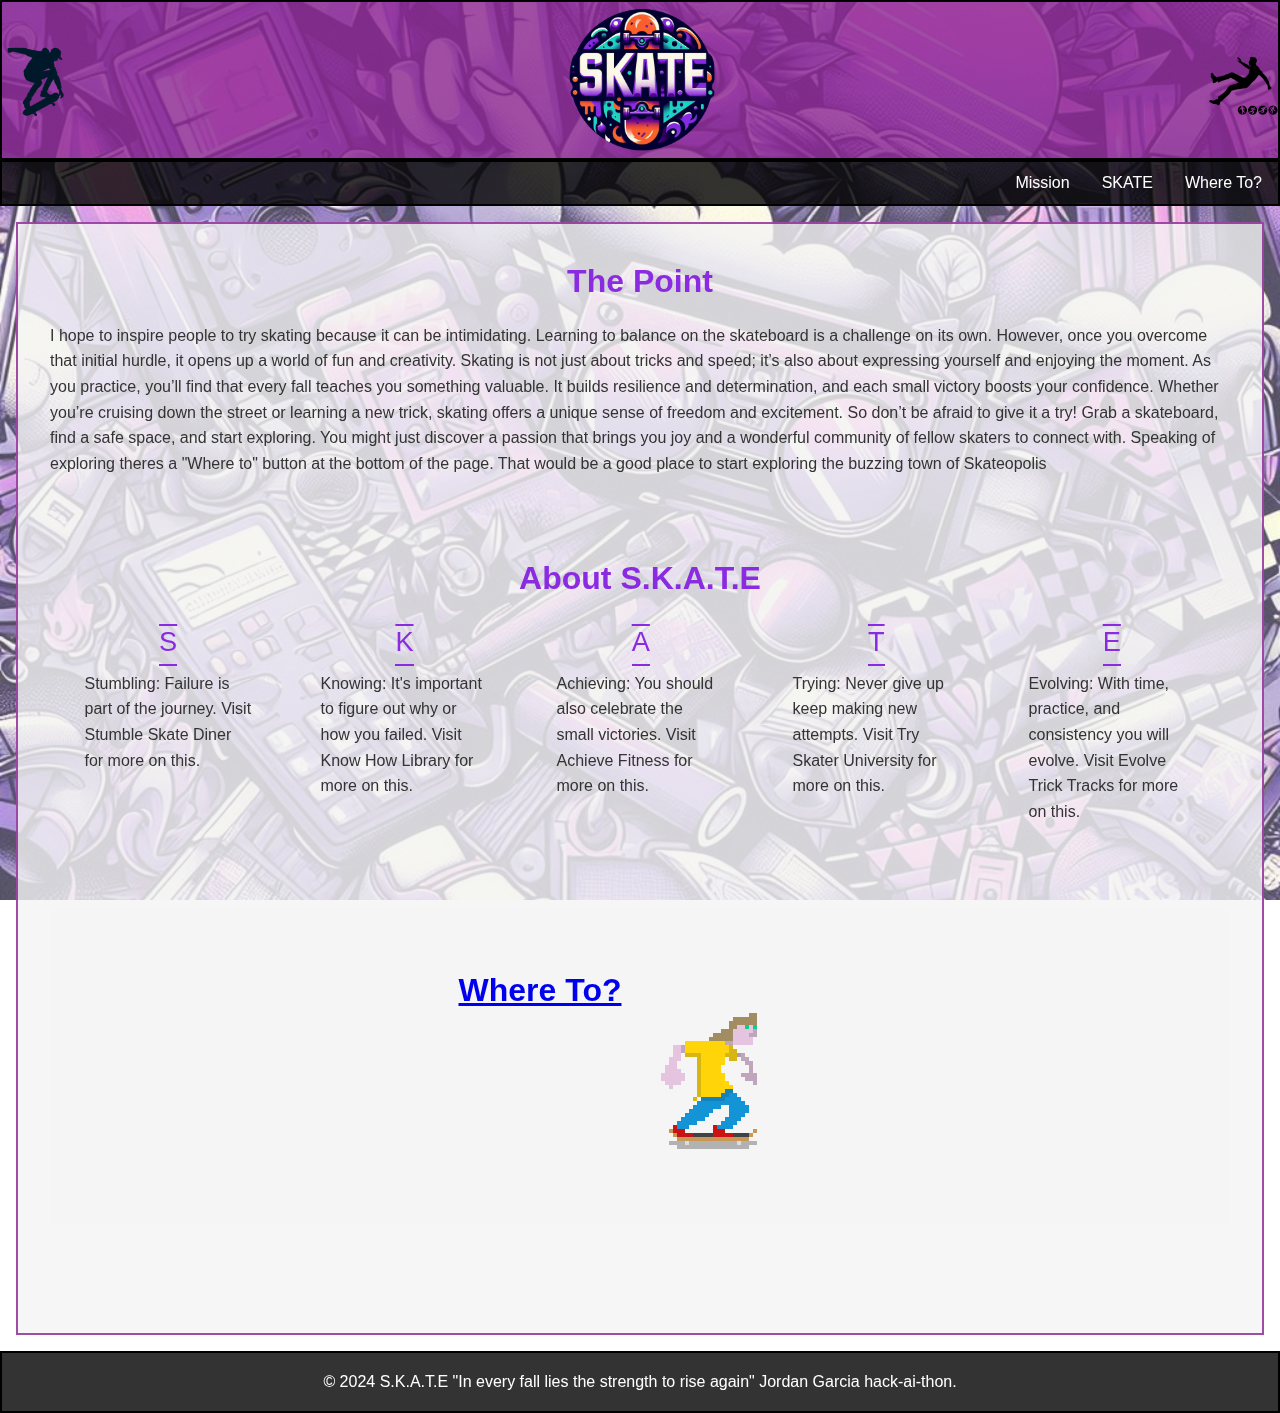
==== index.html @ bb0432bb "final" ====
<!DOCTYPE html>
<html lang="en">
<head>
    <meta charset="UTF-8">
    <meta name="viewport" content="width=device-width, initial-scale=1.0">
    <title>S.K.A.T.E</title>
    <link rel="stylesheet" href="stylei.css">
</head>
<body>

    <header>
        <img src="skator.png" alt="Sliding Image" class="sliding-image">
        <img src="fallman.png" alt="Sliding Image2" class="sliding-image2">
        <img src="skatelogo.png" id="logo">
    </header>
    <nav>
        <ul>
            <li><a href="#home">Mission</a></li>
            <li><a href="#about">SKATE</a></li>
            <li><a href="#where">Where To?</a></li>
        </ul>
    </nav>
   
    <main>
        <div class="dashboard1">
            <section id="home">
                <h2>The Point</h2>
                <p>I hope to inspire people to try skating because it can be intimidating. Learning to balance on the skateboard is a challenge on its own. However, once you overcome that initial hurdle, it opens up a world of fun and creativity. Skating is not just about tricks and speed; it’s also about expressing yourself and enjoying the moment.

                    As you practice, you’ll find that every fall teaches you something valuable. It builds resilience and determination, and each small victory boosts your confidence. Whether you’re cruising down the street or learning a new trick, skating offers a unique sense of freedom and excitement.
                    
                    So don’t be afraid to give it a try! Grab a skateboard, find a safe space, and start exploring. You might just discover a passion that brings you joy and a wonderful community of fellow skaters to connect with. Speaking of exploring theres a "Where to" button at the bottom of the page. That would be a good place to start exploring the buzzing town of Skateopolis</p>
            </section>
            <br>
            <br>
            <br>
            <section id="about">
                <h2>About S.K.A.T.E</h2>
                <div class="Sk"><p id="let1">S</p><p id="let2">K</p><p id="let3">A</p><p id="let4">T</p><p id="let5">E</p></div>
                <div class="borab"> 
                    <p id="ab1">Stumbling: Failure is part of the journey. Visit Stumble Skate Diner for more on this.</p> 
                    <p id="ab2">Knowing: It's important to figure out why or how you failed. Visit Know How Library for more on this.</p> 
                    <p id="ab3">Achieving: You should also celebrate the small victories.  Visit Achieve Fitness for more on this.</p>
                    <p id="ab4">Trying: Never give up keep making new attempts.  Visit Try Skater University for more on this.</p>
                    <p id="ab5">Evolving: With time, practice, and consistency you will evolve.  Visit Evolve Trick Tracks for more on this.</p>
                </div>
            </section>
            <br>
            <br>
            <br>
            <section id="where">
                <h2> <a href="/where.html">Where To? </a> </h2>
                <img src="skaterr.gif" id="skategif">
            </section>
            <br>
            <br>
            <br>
    
        </div>
    </main>
    <footer>
        <p>&copy; 2024 S.K.A.T.E "In every fall lies the strength to rise again" Jordan Garcia hack-ai-thon. </p>
    </footer>

    <script src="sketch.js"></script>
 
</body>
</html>
---- stylei.css ----
/* Reset some basic styles */ 
* {
    margin: 0;
    padding: 0;
    box-sizing: border-box;
}

/* Style the html and body */
html, body {
    height: 100%;
    font-family: 'Gill Sans', 'Gill Sans MT', Calibri, 'Trebuchet MS', sans-serif;
    line-height: 1.6;
    color: #333;
    display: flex;
    flex-direction: column;
}

/* Set the sticky background image */
body::before {
    content: '';
    position: fixed;
    top: 0;
    left: 0;
    width: 100%;
    height: 100%;
    background: url('skatebg.jpeg') no-repeat center center/cover;
    z-index: -1; /* Ensure the image stays in the background */
    opacity: .7; /* Adjust the opacity as needed */
}

/* Style the header */
header {
    background: rgba(137, 34, 146, 0.8);
    text-align: center;
    border: 2px solid rgb(0, 0, 0); /* Add border around the header */
    display: flex; /* Corrected display property */
    align-items: center; /* Align items vertically in the center */
    justify-content: center; /* Center items horizontally */
    height: 160px;
}
#logo {
    width: auto;
    height: 170px;
}

/* Sliding Image */
.sliding-image {
    width: auto; /* Example width for the sliding image */
    height: 80px; /* Example height for the sliding image */
    position: absolute; /* Positioning for sliding effect */
    left: 0; /* Start from the left */
    animation: slide-right 3s infinite; /* Apply animation */
}

.sliding-image2 {
    width: auto; /* Example width for the sliding image */
    height: 80px; /* Example height for the sliding image */
    position: absolute; /* Positioning for sliding effect */
    right: 0; /* Start from the right */
    animation: slide-left 3s infinite; /* Apply animation */
}

@keyframes slide-right {
    0% {
        transform: translateX(0); /* Start at original position */
    }
    50% {
        transform: translateX(250px); /* Slide to the right */
    }
    100% {
        transform: translateX(0); /* Return to original position */
    }
}

@keyframes slide-left {
    0% {
        transform: translateX(0); /* Start at original position */
    }
    50% {
        transform: translateX(-250px); /* Slide to the left */
    }
    100% {
        transform: translateX(0); /* Return to original position */
    }
}

header h1 {
    margin: 0;
}

/* Style the navigation */
nav {
    background: rgba(0, 0, 0, 0.8);
    padding: 0.5rem 0;
    border: 2px solid rgb(0, 0, 0); /* Add border around the navigation */
}

nav ul {
    list-style: none;
    display: flex;
    justify-content: right;
}

nav ul li {
    margin: 0 1rem;
}

nav ul li a {
    color: white;
    text-decoration: none;
}

nav ul li a:hover {
    text-decoration: underline;
}

.Sk {
    display: flex;
    justify-content: space-around;
    text-decoration: overline;
    color: blueviolet;
    font-size: 170%;
    border-radius: 10px;
}

.borab {
    display: flex;
    justify-content: space-around;
}

#ab1, #ab2, #ab3, #ab4, #ab5 {
    padding: 5px;
    width: 15%;
    border-radius: 8px;
}

/* New class for bold and purple text */
.bold-purple {
    color: blueviolet;
    font-weight: bold;
}

.Sk p {
    border-bottom: 2px solid blueviolet;
    margin: 0 5px;
}

/* Style the main content */
main {
    flex: 1;
    padding: 2rem;
    background: rgba(244, 244, 244, 0.8);
    border: 2px solid rgba(137, 34, 146, 0.8); /* Add border around the main content */
    margin: 1rem; /* Add margin to separate the main content from the header and footer */
}

#where{
    background: whitesmoke;
    padding: 5%;
    font-family: Impact, Haettenschweiler, 'Arial Narrow Bold', sans-serif;
    display: flex;
    justify-content: center;
}

#skategif{
    height: 200px;
    width: auto;
}
/* Center the section headings */
main h2 {
    margin-bottom: 1rem;
    text-align: center; /* Center-align the section headings */
    font-size: 2rem; /* Increase font size for better visibility */
    color: blueviolet; /* Change color to match the theme */
}

/* Style the footer */
footer {
    background: rgba(0, 0, 0, 0.8);
    color: white;
    text-align: center;
    padding: 1rem;
    border: 2px solid rgb(0, 0, 0); /* Add border around the footer */
}
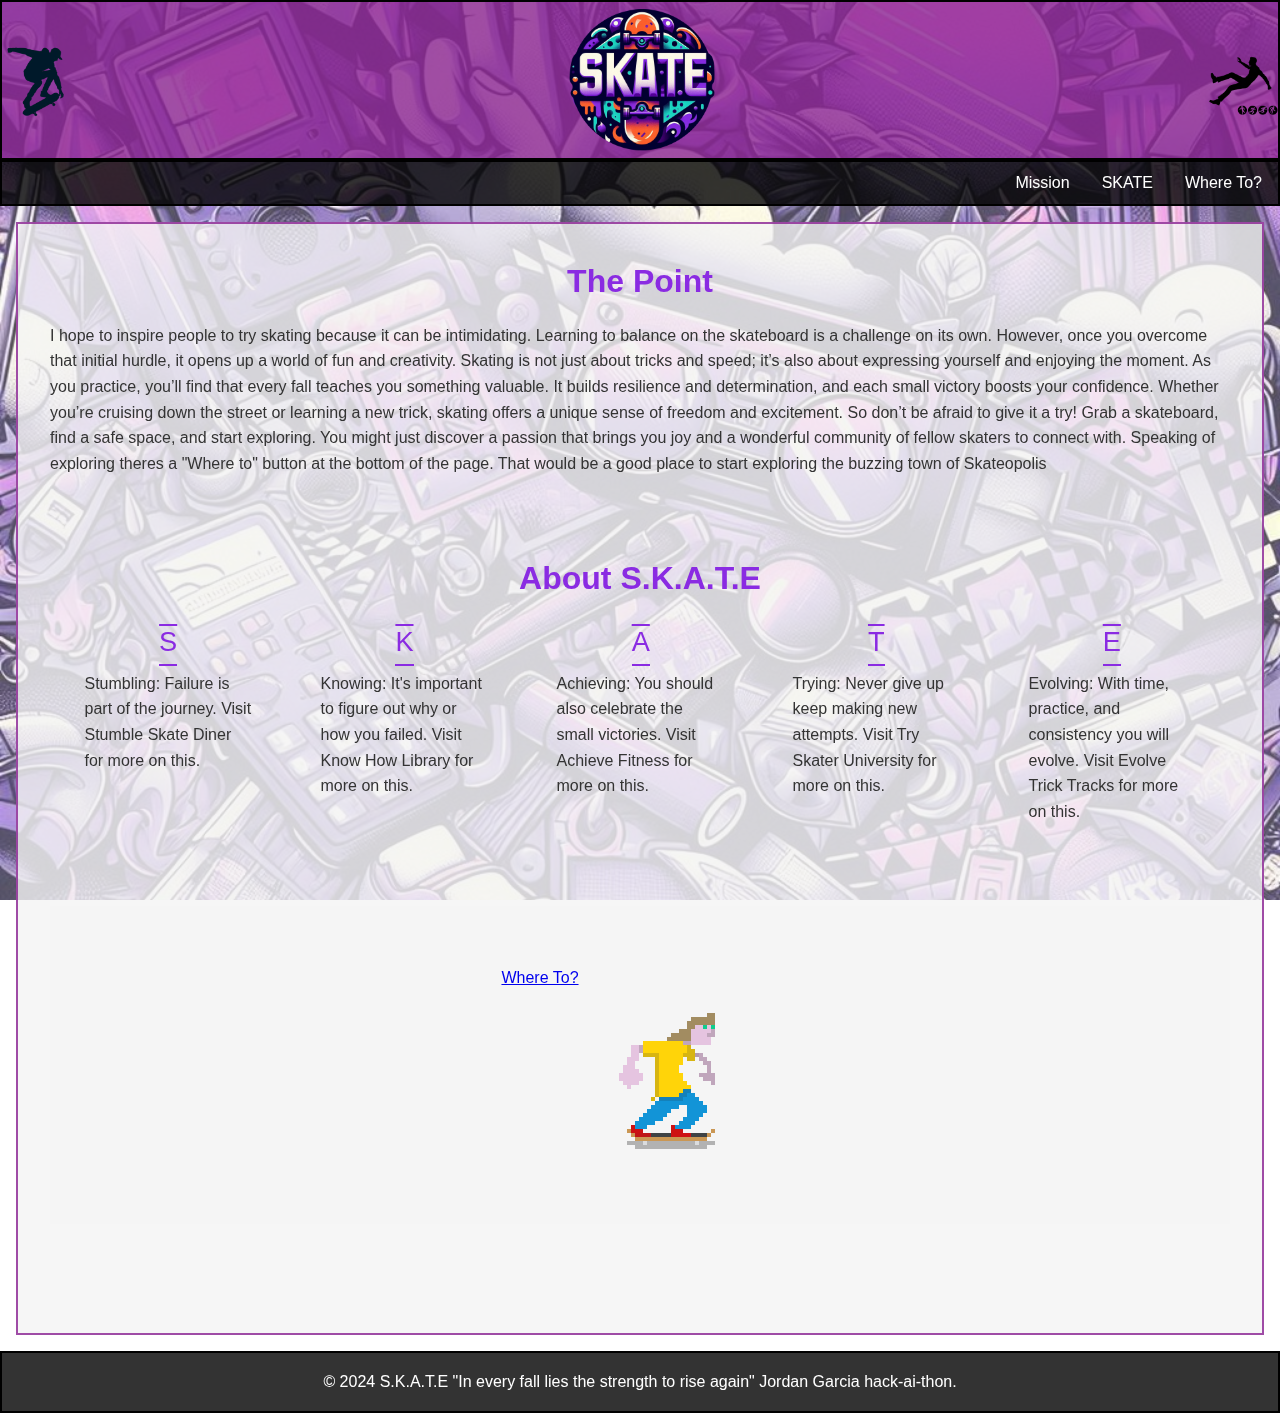
==== commit 6eebd528: "please" ====
--- a/index.html
+++ b/index.html
@@ -49,7 +49,7 @@
             <br>
             <br>
             <section id="where">
-                <h2> <a href="/where.html">Where To? </a> </h2>
+                <p><a href="where.html">Where To?</a></p>
                 <img src="skaterr.gif" id="skategif">
             </section>
             <br>
@@ -62,7 +62,6 @@
         <p>&copy; 2024 S.K.A.T.E "In every fall lies the strength to rise again" Jordan Garcia hack-ai-thon. </p>
     </footer>
 
-    <script src="sketch.js"></script>
  
 </body>
 </html>